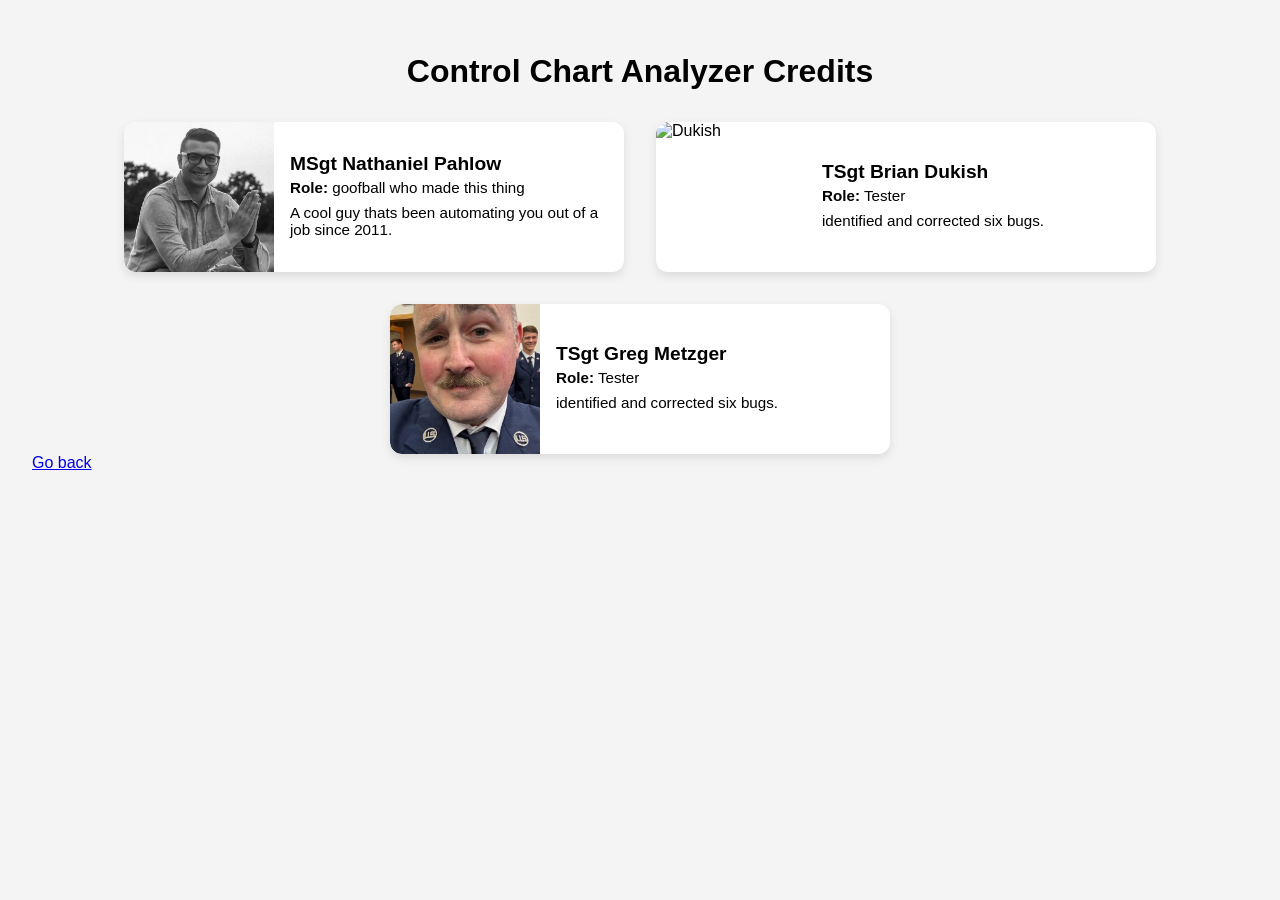
==== credits.html @ a3891f14 "Added credits page and images" ====
<!doctype html>
<html lang="en">
  <head>
    <meta charset="UTF-8" />
    <meta name="viewport" content="width=device-width, initial-scale=1.0" />
    <title>Website Credits</title>
    <link rel="stylesheet" href="credits.css" />
  </head>
  <body>
    <h1>Control Chart Analyzer Credits</h1>
    <div class="credits-container">
      <!-- Person 1 -->
      <div class="credit-card">
        <img src="./static/nate.png" alt="Pahlow" class="credit-photo" />
        <div class="credit-info">
          <h2>MSgt Nathaniel Pahlow</h2>
          <p><strong>Role:</strong> goofball who made this thing</p>
          <p>A cool guy thats been automating you out of a job since 2011.</p>
        </div>
      </div>

      <!-- Person 2 -->
      <div class="credit-card">
        <img src="person2.jpg" alt="Dukish" class="credit-photo" />
        <div class="credit-info">
          <h2>TSgt Brian Dukish</h2>
          <p><strong>Role:</strong> Tester</p>
          <p>identified and corrected six bugs.</p>
        </div>
      </div>

      <!-- Person 3 -->
      <div class="credit-card">
        <img src="./static/IMG_6337.png" alt="Metzger" class="credit-photo" />
        <div class="credit-info">
          <h2>TSgt Greg Metzger</h2>
          <p><strong>Role:</strong> Tester</p>
          <p>identified and corrected six bugs.</p>
        </div>
      </div>
    </div>
    <a href="home.html">Go back</a>
  </body>
</html>
---- credits.css ----
body {
  font-family: Arial, sans-serif;
  background-color: #f4f4f4;
  margin: 0;
  padding: 2rem;
}

h1 {
  text-align: center;
  margin-bottom: 2rem;
}

.credits-container {
  display: flex;
  flex-wrap: wrap;
  gap: 2rem;
  justify-content: center;
}

.credit-card {
  background-color: #fff;
  border-radius: 12px;
  box-shadow: 0 4px 10px rgba(0, 0, 0, 0.1);
  display: flex;
  max-width: 500px;
  width: 100%;
  overflow: hidden;
}

.credit-photo {
  width: 150px;
  height: 150px;
  object-fit: cover;
  border-top-left-radius: 12px;
  border-bottom-left-radius: 12px;
}

.credit-info {
  padding: 1rem;
  display: flex;
  flex-direction: column;
  justify-content: center;
}

.credit-info h2 {
  margin: 0;
  font-size: 1.2rem;
}

.credit-info p {
  margin: 0.25rem 0;
  font-size: 0.95rem;
}
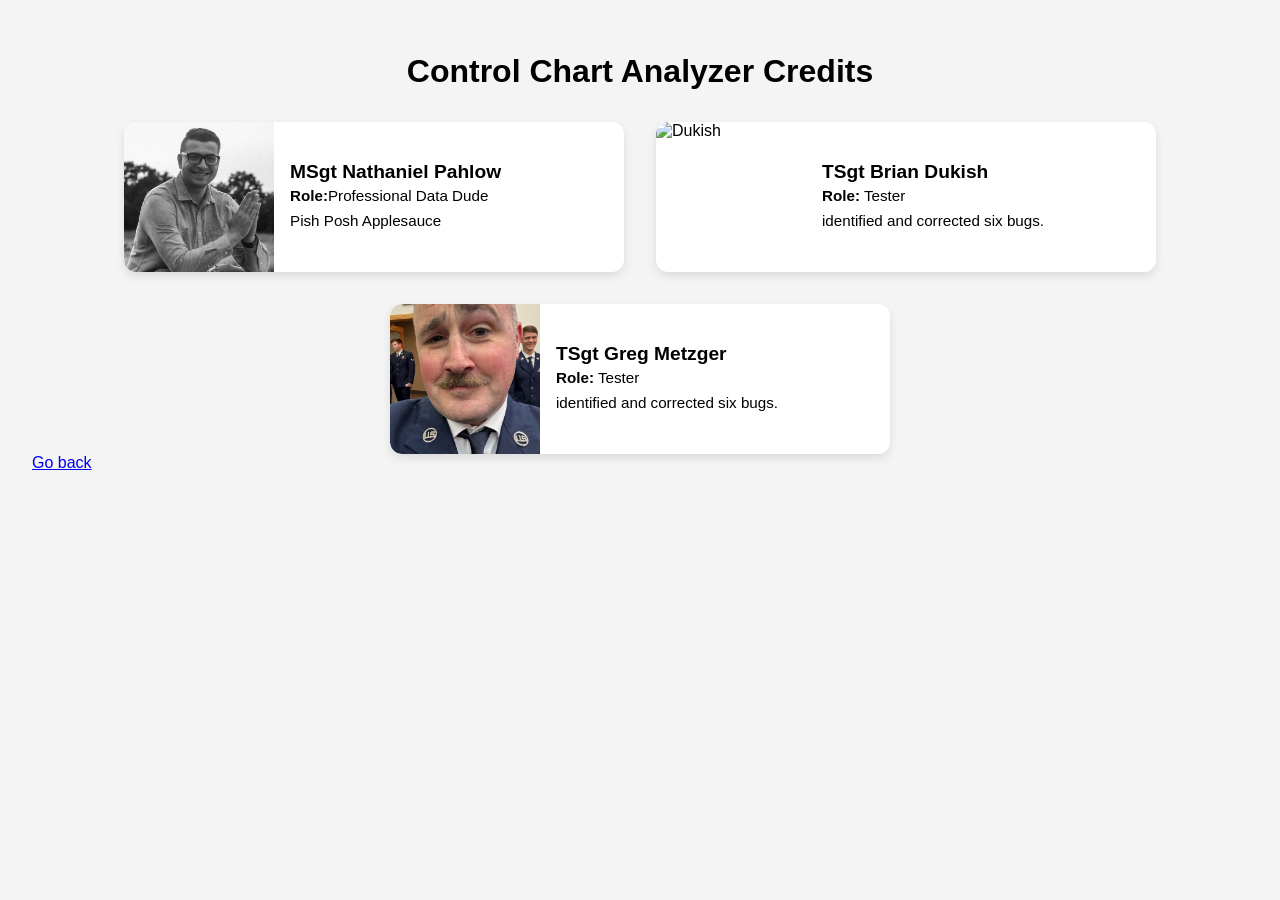
==== commit 362bfaa2: "reformatted home page, made it slightly better looking" ====
--- a/credits.html
+++ b/credits.html
@@ -14,8 +14,8 @@
         <img src="./static/nate.png" alt="Pahlow" class="credit-photo" />
         <div class="credit-info">
           <h2>MSgt Nathaniel Pahlow</h2>
-          <p><strong>Role:</strong> goofball who made this thing</p>
-          <p>A cool guy thats been automating you out of a job since 2011.</p>
+          <p><strong>Role:</strong>Professional Data Dude</p>
+          <p>Pish Posh Applesauce</p>
         </div>
       </div>
 
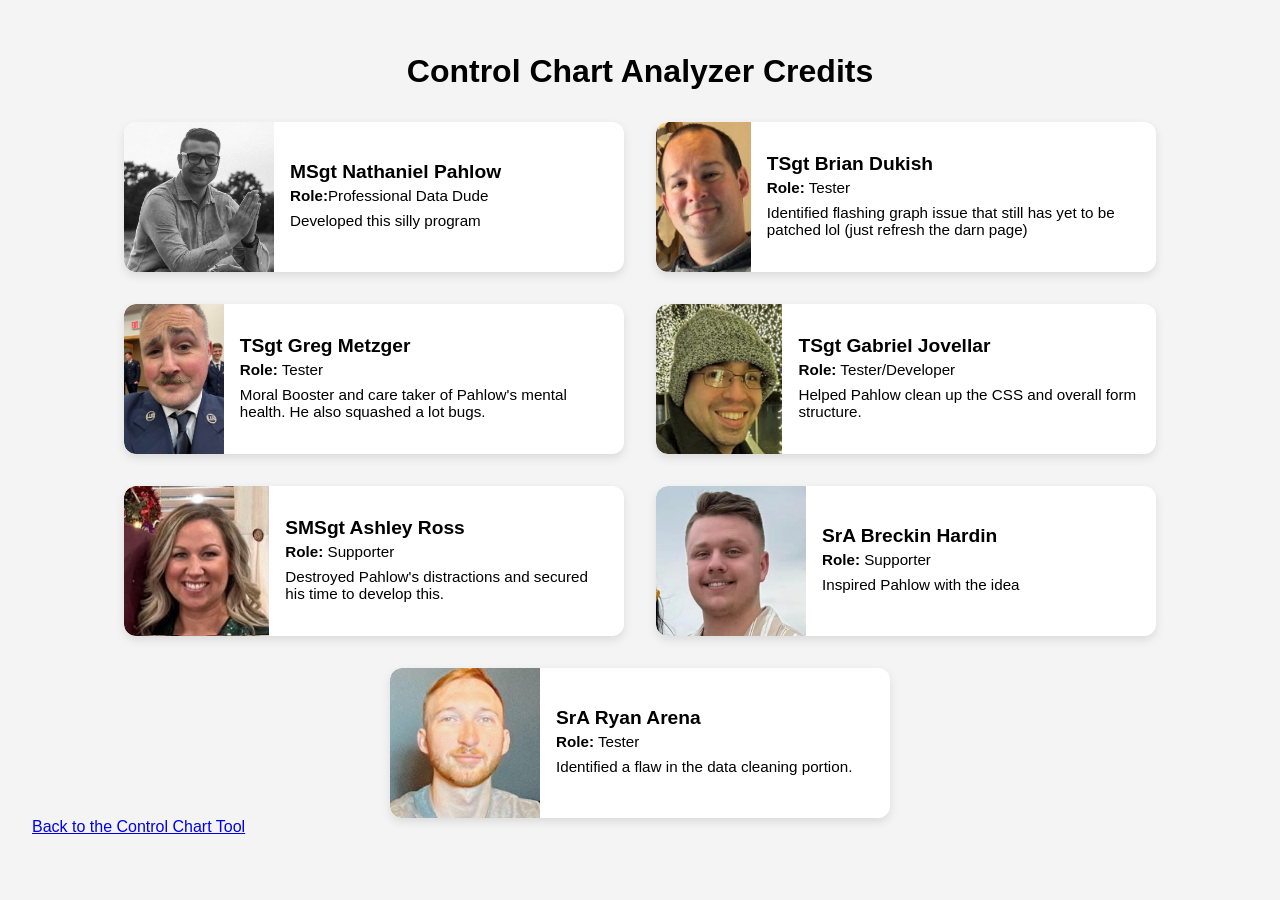
==== commit 1cad0b23: "added more credits and adjusted the front end" ====
--- a/credits.html
+++ b/credits.html
@@ -15,17 +15,17 @@
         <div class="credit-info">
           <h2>MSgt Nathaniel Pahlow</h2>
           <p><strong>Role:</strong>Professional Data Dude</p>
-          <p>Pish Posh Applesauce</p>
+          <p>Developed this silly program</p>
         </div>
       </div>
 
       <!-- Person 2 -->
       <div class="credit-card">
-        <img src="person2.jpg" alt="Dukish" class="credit-photo" />
+        <img src="./static/Dukish.png" alt="Dukish" class="credit-photo" />
         <div class="credit-info">
           <h2>TSgt Brian Dukish</h2>
           <p><strong>Role:</strong> Tester</p>
-          <p>identified and corrected six bugs.</p>
+          <p>Identified flashing graph issue that still has yet to be patched lol (just refresh the darn page)</p>
         </div>
       </div>
 
@@ -35,10 +35,51 @@
         <div class="credit-info">
           <h2>TSgt Greg Metzger</h2>
           <p><strong>Role:</strong> Tester</p>
-          <p>identified and corrected six bugs.</p>
+          <p>Moral Booster and care taker of Pahlow's mental health. He also squashed a lot bugs.</p>
+        </div>
+      </div>
+
+      <!-- Person 4 -->
+      <div class="credit-card">
+        <img src="./static/Jovellar.png " alt="Jove" class="credit-photo" />
+        <div class="credit-info">
+          <h2>TSgt Gabriel Jovellar</h2>
+          <p><strong>Role:</strong> Tester/Developer</p>
+          <p>Helped Pahlow clean up the CSS and overall form structure.</p>
+        </div>
+      </div>
+
+      <!-- Person 5 -->
+      <div class="credit-card">
+        <img src="./static/Ross.png" alt="Ross" class="credit-photo" />
+        <div class="credit-info">
+          <h2>SMSgt Ashley Ross</h2>
+          <p><strong>Role:</strong> Supporter</p>
+          <p>Destroyed Pahlow's distractions and secured his time to develop this.</p>
+        </div>
+      </div>
+
+      <!-- Person 6 -->
+      <div class="credit-card">
+        <img src="./static/Hardin.png" alt="Ross" class="credit-photo" />
+        <div class="credit-info">
+          <h2>SrA Breckin Hardin</h2>
+          <p><strong>Role:</strong> Supporter</p>
+          <p>Inspired Pahlow with the idea</p>
+        </div>
+      </div>
+
+      <!-- Person 7 -->
+      <div class="credit-card">
+        <img src="./static/Arena.png" alt="Ross" class="credit-photo" />
+        <div class="credit-info">
+          <h2>SrA Ryan Arena</h2>
+          <p><strong>Role:</strong> Tester</p>
+          <p>Identified a flaw in the data cleaning portion.</p>
         </div>
       </div>
     </div>
-    <a href="home.html">Go back</a>
+
+    <a href="home.html">Back to the Control Chart Tool</a>
   </body>
 </html>
